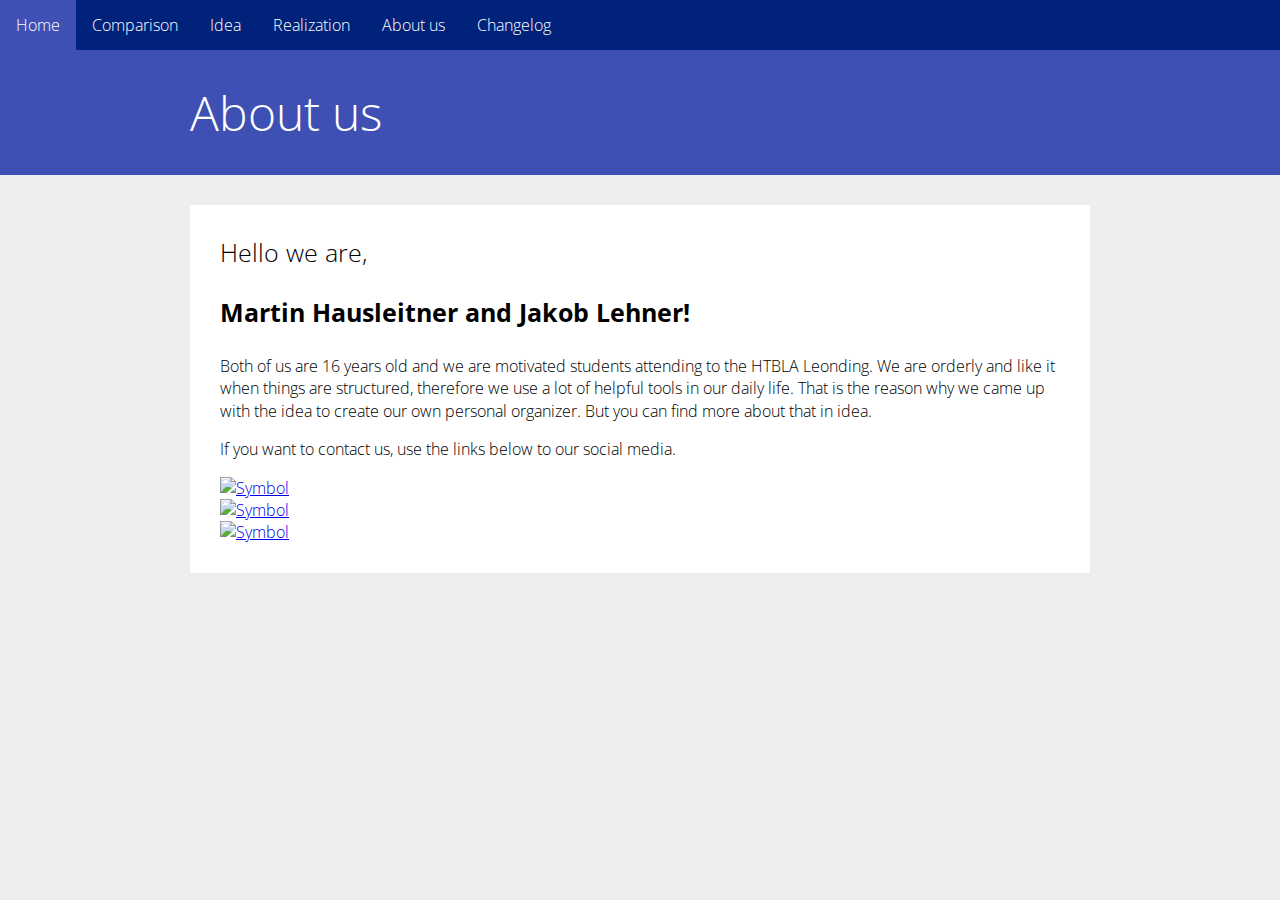
==== pages/About-us.html @ 56713f32 "Navigationbar" ====
<!DOCTYPE html>
<html lang="en" dir="ltr">

<head>
  <link rel="stylesheet" href="../css/style.css">
  <link rel="icon" href="../images/favicon.png" sizes="100x100">
  <meta charset="utf-8">
  <title>To-Do list comparison - About us</title>
</head>

<body>
  <ul class="menu">
    <li class="menu_button"><a href="index.html">Home</a></li>
    <li class="menu_button"><a href="pages/Comparison.html">Comparison</a></li>
    <li class="menu_button"><a href="pages/Idea.html">Idea</a></li>
    <li class="menu_button"><a href="pages/Realization.html">Realization</a></li>
    <li class="menu_button"><a href="pages/About-us.html">About us</a></li>
    <li class="menu_button"><a href="pages/Changelog.html">Changelog</a></li>
  </ul>
  <header class="header_other">
    <h1 class="h1_other">About us</h1>
  </header>
  <section>
    <article>
      <p id="hello_line">Hello we are,</p>
      <p id="creator_name">Martin Hausleitner and Jakob Lehner!</p>
      <p>Both of us are 16 years old and we are motivated students attending to the HTBLA Leonding.
        We are orderly and like it when things are structured,
        therefore we use a lot of helpful tools in our daily life.
        That is the reason why we came up with the idea to create our own personal organizer.
        But you can find more about that in idea. </p>
      <p>If you want to contact us, use the links below to our social media.</p>
      <ul id="social_media">
        <li><a class="sozial_media_icon" href="https://github.com/byJJ"><img src=../images/github.svg alt="Symbol" width="32" height="32"></a></li>
        <li><a class="sozial_media_icon" href="https://github.com/byJJ"><img src=../images/instagram.svg alt="Symbol" width="32" height="32"></a></li>
        <li><a class="sozial_media_icon" href="https://github.com/byJJ"><img src=../images/snapchat.svg alt="Symbol" width="32" height="32"></a></li>
      </ul>
    </article>
  </section>
</body>

</html>
---- css/style.css ----
@import url('https://fonts.googleapis.com/css?family=Open+Sans:300,400,600,700,800&display=swap');

body {
  font-family: 'Open Sans', sans-serif;
  margin: 0;
  background-color: #EEEEEE;
}

section {
  position: relative;
  margin: auto;
  max-width: 960px;
}

ul.menu {
  list-style-type: none;
  margin: 0;
  padding: 0;
  overflow: hidden;
  background-color: #00227b;
}

li.menu_button {
  float: left;
}

li.menu_button a {
  font-weight: 100;
  display: block;
  background-color: #00227b;
  color: white;
  text-align: center;
  padding: 14px 16px;
  text-decoration: none;
  transition: background-color .3s;
}

li.menu_button a:hover {
  background-color: #3f51b5;
  color: white;
}

header.header_other {
  margin-left: auto;
  margin-right: auto;
  background: #3f50b5;
  min-height: 70px;
}

header {
  margin-left: auto;
  margin-right: auto;
  background: #3f50b5;
  min-height: 1000px;
}

h1.h1_other {
  padding: 30px 20px 30px;
  margin: auto;
  max-width: 900px;
  font-weight: 300;
  font-size: 48px;
  color: white;
}

h1#h1_main {
  padding: 320px 10px;
  margin: auto;
  max-width: 600px;
  font-size: 100px;
  text-align: center;
  color: black;
  position: relative;
}

.parallax {
  background-image: url("../images/Wallpaper.png");
  /* Create the parallax scrolling effect */
  background-attachment: fixed;
  background-position: center;
  background-repeat: no-repeat;
  background-size: cover;
}

article {
  background-color: white;
  padding: 5px 30px 30px;
  margin: 30px;
  font-weight: 100;
}

h2 {
  font-weight: 100;
  font-size: 28px;
}

h3 {
  padding: 0;
  font-weight: bold;
  font-size: 21px;
}

p {
  line-height: 1.4;
}

button {
  padding: 12px 24px;
  border-width: 0;
  outline: none;
  border-radius: 2px;
  box-shadow: 0 1px 4px rgba(0, 0, 0, .6);
  background-color: #00227b;
  color: #ecf0f1;
  transition: background-color .3s;
}

button:hover, button:focus {
  background-color: #3f51b5;
  cursor: pointer;
  box-shadow: 0px 15px 25px -5px rgba(0, 0, 0, .6);
  transform: scale(1.03);
}

button:active {
  box-shadow: 0px 4px 8px rgba(0, 0, 0, .6);
  transform: scale(0.98);
}

table {
  border-collapse: collapse;
  border-spacing: 0;
  width: 100%;
  margin: 30px;
  border: 2px solid #ddd;
}

th, td {
  text-align: center;
  padding: 16px;
}

th:first-child, td:first-child {
  text-align: left;
}

tr:nth-child(even) {
  background-color: white
}

p#creator_name {
  font-weight: bold;
  font-size: 25px;
}

p#hello_line {
  font-size: 25px;
}

ul#social_media {
  background-color: white;
}

a.sozial_media_icon {
  background-color: white;
}
a.sozial_media_icon:hover, .sozial_media_icon:focus {
  cursor: pointer;
  transform: scale(1.10);
}
ul#social_media {
  list-style-type: none;
  margin: 0;
  padding: 0;
  overflow: hidden;
}

li#social_media {
  float: left;
}

li#social_media a {
  font-weight: 100;
  display: block;
  color: white;
  text-align: center;
  padding: 14px 16px;
  text-decoration: none;
  transition: background-color .3s;
}

td.bold_td {
  font-weight: bold;
}
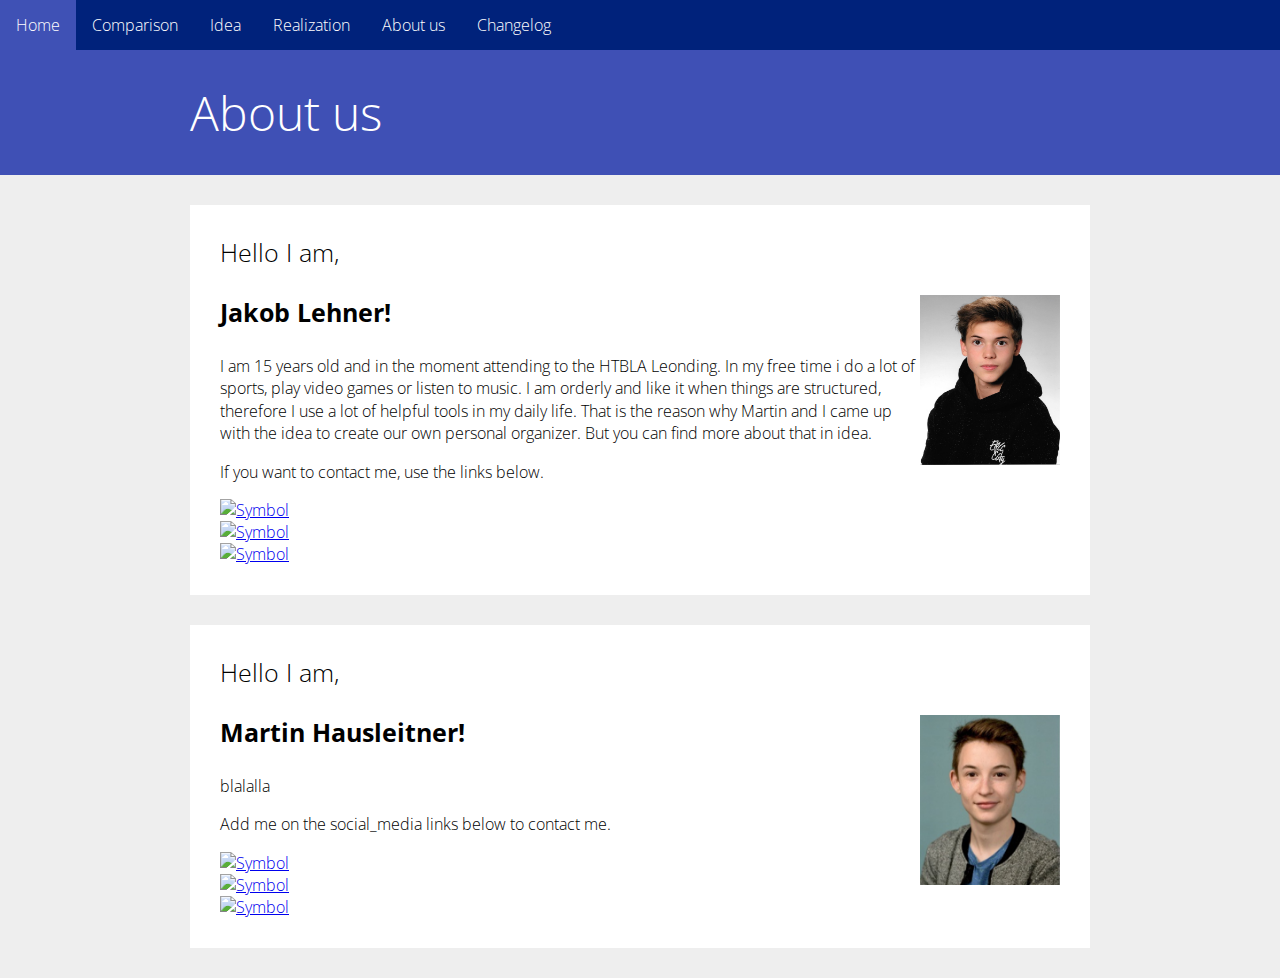
==== commit 9131c91f: "About us Jakob" ====
--- a/pages/About-us.html
+++ b/pages/About-us.html
@@ -10,30 +10,44 @@
 
 <body>
   <ul class="menu">
-    <li class="menu_button"><a href="index.html">Home</a></li>
-    <li class="menu_button"><a href="pages/Comparison.html">Comparison</a></li>
-    <li class="menu_button"><a href="pages/Idea.html">Idea</a></li>
-    <li class="menu_button"><a href="pages/Realization.html">Realization</a></li>
-    <li class="menu_button"><a href="pages/About-us.html">About us</a></li>
-    <li class="menu_button"><a href="pages/Changelog.html">Changelog</a></li>
+    <li class="menu_button"><a href="../index.html">Home</a></li>
+    <li class="menu_button"><a href="Comparison.html">Comparison</a></li>
+    <li class="menu_button"><a href="Idea.html">Idea</a></li>
+    <li class="menu_button"><a href="Realization.html">Realization</a></li>
+    <li class="menu_button"><a href="About-us.html">About us</a></li>
+    <li class="menu_button"><a href="Changelog.html">Changelog</a></li>
   </ul>
   <header class="header_other">
     <h1 class="h1_other">About us</h1>
   </header>
   <section>
     <article>
-      <p id="hello_line">Hello we are,</p>
-      <p id="creator_name">Martin Hausleitner and Jakob Lehner!</p>
-      <p>Both of us are 16 years old and we are motivated students attending to the HTBLA Leonding.
-        We are orderly and like it when things are structured,
-        therefore we use a lot of helpful tools in our daily life.
-        That is the reason why we came up with the idea to create our own personal organizer.
-        But you can find more about that in idea. </p>
-      <p>If you want to contact us, use the links below to our social media.</p>
+      <p id="hello_line">Hello I am,</p>
+      <img id="portrait" src="../images/jakob.png" alt="portrait" height="170" width="140">
+      <p id="creator_name">Jakob Lehner!</p>
+      <p>I am 15 years old and in the moment attending to the HTBLA Leonding.
+         In my free time i do a lot of sports, play video games or listen to music.
+         I am orderly and like it when things are structured,
+         therefore I use a lot of helpful tools in my daily life.
+         That is the reason why Martin and I came up with the idea to create our own personal organizer.
+         But you can find more about that in idea. </p>
+      <p>If you want to contact me, use the links below.</p>
       <ul id="social_media">
         <li><a class="sozial_media_icon" href="https://github.com/byJJ"><img src=../images/github.svg alt="Symbol" width="32" height="32"></a></li>
-        <li><a class="sozial_media_icon" href="https://github.com/byJJ"><img src=../images/instagram.svg alt="Symbol" width="32" height="32"></a></li>
-        <li><a class="sozial_media_icon" href="https://github.com/byJJ"><img src=../images/snapchat.svg alt="Symbol" width="32" height="32"></a></li>
+        <li><a class="sozial_media_icon" href="https://www.instagram.com/jj26304/"><img src=../images/instagram.svg alt="Symbol" width="32" height="32"></a></li>
+        <li><a class="sozial_media_icon" href="https://www.snapchat.com/add/by_jj"><img src=../images/snapchat.svg alt="Symbol" width="32" height="32"></a></li>
+      </ul>
+    </article>
+    <article>
+      <p id="hello_line">Hello I am,</p>
+      <img id="portrait" src="../images/Martin-Hausleitner.png" alt="portrait" height="170" width="140">
+      <p id="creator_name">Martin Hausleitner!</p>
+      <p> blalalla</p>
+      <p>Add me on the social_media links below to contact me.</p>
+      <ul id="social_media">
+        <li><a class="sozial_media_icon" href="https://github.com/Martin-Hausleitner"><img src=../images/github.svg alt="Symbol" width="32" height="32"></a></li>
+        <li><a class="sozial_media_icon" href="https://www.instagram.com/habnukainsta/"><img src=../images/instagram.svg alt="Symbol" width="32" height="32"></a></li>
+        <li><a class="sozial_media_icon" href="https://www.snapchat.com/add/snapmartiking"><img src=../images/snapchat.svg alt="Symbol" width="32" height="32"></a></li>
       </ul>
     </article>
   </section>
--- a/css/style.css
+++ b/css/style.css
@@ -192,3 +192,6 @@
 td.bold_td {
   font-weight: bold;
 }
+#portrait {
+  float: right;
+}
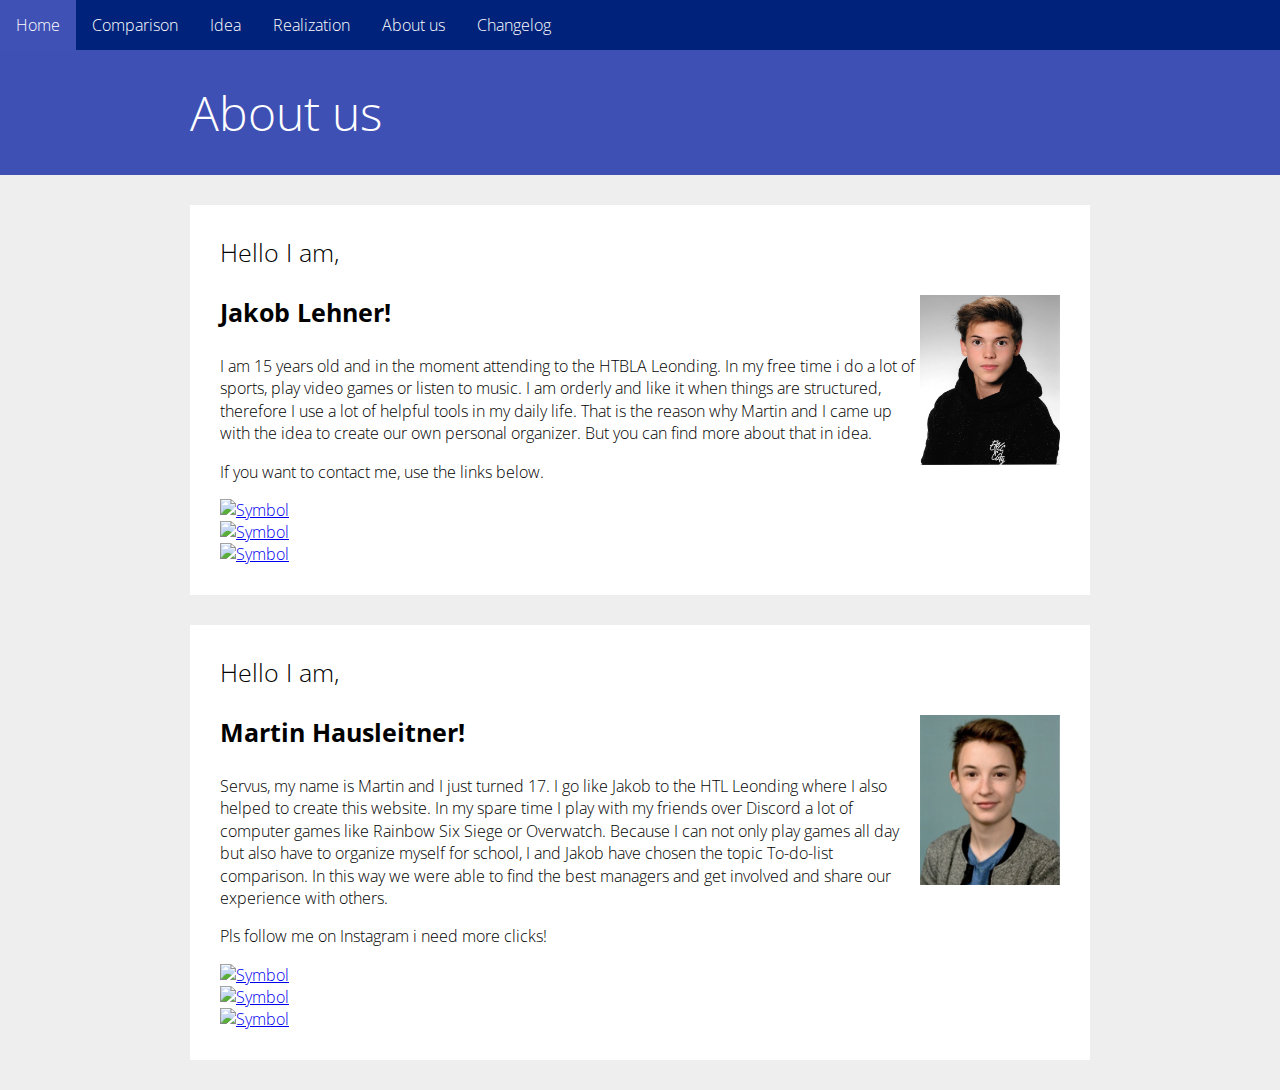
==== commit 0835dad6: "Add content to About us: Martin" ====
--- a/pages/About-us.html
+++ b/pages/About-us.html
@@ -26,11 +26,11 @@
       <img id="portrait" src="../images/jakob.png" alt="portrait" height="170" width="140">
       <p id="creator_name">Jakob Lehner!</p>
       <p>I am 15 years old and in the moment attending to the HTBLA Leonding.
-         In my free time i do a lot of sports, play video games or listen to music.
-         I am orderly and like it when things are structured,
-         therefore I use a lot of helpful tools in my daily life.
-         That is the reason why Martin and I came up with the idea to create our own personal organizer.
-         But you can find more about that in idea. </p>
+        In my free time i do a lot of sports, play video games or listen to music.
+        I am orderly and like it when things are structured,
+        therefore I use a lot of helpful tools in my daily life.
+        That is the reason why Martin and I came up with the idea to create our own personal organizer.
+        But you can find more about that in idea. </p>
       <p>If you want to contact me, use the links below.</p>
       <ul id="social_media">
         <li><a class="sozial_media_icon" href="https://github.com/byJJ"><img src=../images/github.svg alt="Symbol" width="32" height="32"></a></li>
@@ -42,8 +42,13 @@
       <p id="hello_line">Hello I am,</p>
       <img id="portrait" src="../images/Martin-Hausleitner.png" alt="portrait" height="170" width="140">
       <p id="creator_name">Martin Hausleitner!</p>
-      <p> blalalla</p>
-      <p>Add me on the social_media links below to contact me.</p>
+      <p> Servus, my name is Martin and I just turned 17.
+        I go like Jakob to the HTL Leonding where I also helped to create this website.
+        In my spare time I play with my friends over Discord a lot of computer games like Rainbow Six Siege or Overwatch.
+        Because I can not only play games all day but also have to organize myself for school, I and Jakob have chosen the topic To-do-list comparison.
+        In this way we were able to find the best managers and get involved and share our experience with others.
+      </p>
+      <p>Pls follow me on Instagram i need more clicks!</p>
       <ul id="social_media">
         <li><a class="sozial_media_icon" href="https://github.com/Martin-Hausleitner"><img src=../images/github.svg alt="Symbol" width="32" height="32"></a></li>
         <li><a class="sozial_media_icon" href="https://www.instagram.com/habnukainsta/"><img src=../images/instagram.svg alt="Symbol" width="32" height="32"></a></li>
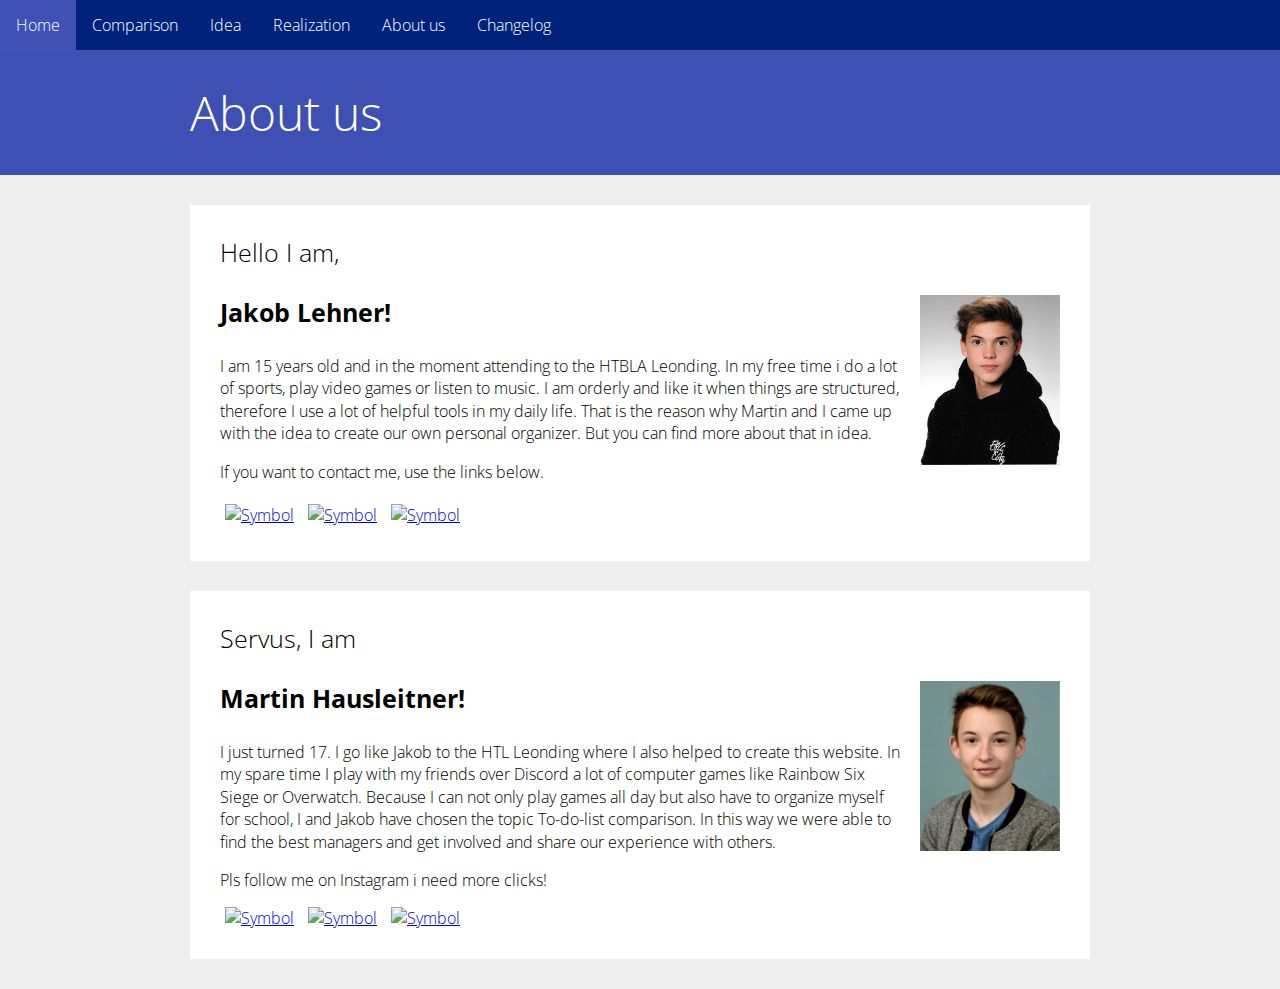
==== commit b4e04cec: "Correcting misktakes" ====
--- a/pages/About-us.html
+++ b/pages/About-us.html
@@ -22,9 +22,9 @@
   </header>
   <section>
     <article>
-      <p id="hello_line">Hello I am,</p>
-      <img id="portrait" src="../images/jakob.png" alt="portrait" height="170" width="140">
-      <p id="creator_name">Jakob Lehner!</p>
+      <p class="hello_line">Hello I am,</p>
+      <img class="portrait" src="../images/Jakob-Lehner.png" alt="portrait" height="170" width="140">
+      <p class="creator_name">Jakob Lehner!</p>
       <p>I am 15 years old and in the moment attending to the HTBLA Leonding.
         In my free time i do a lot of sports, play video games or listen to music.
         I am orderly and like it when things are structured,
@@ -32,28 +32,24 @@
         That is the reason why Martin and I came up with the idea to create our own personal organizer.
         But you can find more about that in idea. </p>
       <p>If you want to contact me, use the links below.</p>
-      <ul id="social_media">
-        <li><a class="sozial_media_icon" href="https://github.com/byJJ"><img src=../images/github.svg alt="Symbol" width="32" height="32"></a></li>
-        <li><a class="sozial_media_icon" href="https://www.instagram.com/jj26304/"><img src=../images/instagram.svg alt="Symbol" width="32" height="32"></a></li>
-        <li><a class="sozial_media_icon" href="https://www.snapchat.com/add/by_jj"><img src=../images/snapchat.svg alt="Symbol" width="32" height="32"></a></li>
-      </ul>
+      <a href="https://github.com/byJJ"><img class="social_media_icon" src=../images/github.svg alt="Symbol" width="32" height="32"></a>
+        <a href="https://www.instagram.com/jj26304/"><img class="social_media_icon" src=../images/instagram.svg alt="Symbol" width="32" height="32"></a>
+      <a href="https://www.snapchat.com/add/by_jj"><img class="social_media_icon" src=../images/snapchat.svg alt="Symbol" width="32" height="32"></a>
     </article>
     <article>
-      <p id="hello_line">Hello I am,</p>
-      <img id="portrait" src="../images/Martin-Hausleitner.png" alt="portrait" height="170" width="140">
-      <p id="creator_name">Martin Hausleitner!</p>
-      <p> Servus, my name is Martin and I just turned 17.
+      <p class="hello_line">Servus, I am</p>
+      <img class="portrait" src="../images/Martin-Hausleitner.png" alt="portrait" height="170" width="140">
+      <p class="creator_name">Martin Hausleitner!</p>
+      <p>I just turned 17.
         I go like Jakob to the HTL Leonding where I also helped to create this website.
         In my spare time I play with my friends over Discord a lot of computer games like Rainbow Six Siege or Overwatch.
         Because I can not only play games all day but also have to organize myself for school, I and Jakob have chosen the topic To-do-list comparison.
         In this way we were able to find the best managers and get involved and share our experience with others.
       </p>
       <p>Pls follow me on Instagram i need more clicks!</p>
-      <ul id="social_media">
-        <li><a class="sozial_media_icon" href="https://github.com/Martin-Hausleitner"><img src=../images/github.svg alt="Symbol" width="32" height="32"></a></li>
-        <li><a class="sozial_media_icon" href="https://www.instagram.com/habnukainsta/"><img src=../images/instagram.svg alt="Symbol" width="32" height="32"></a></li>
-        <li><a class="sozial_media_icon" href="https://www.snapchat.com/add/snapmartiking"><img src=../images/snapchat.svg alt="Symbol" width="32" height="32"></a></li>
-      </ul>
+      <a class="social_media_icon" href="https://github.com/Martin-Hausleitner"><img src=../images/github.svg alt="Symbol" width="32" height="32"></a>
+        <a class="social_media_icon" href="https://www.instagram.com/habnukainsta/"><img  src=../images/instagram.svg alt="Symbol" width="32" height="32"></a>
+        <a class="social_media_icon" href="https://www.snapchat.com/add/snapmartiking"><img  src=../images/snapchat.svg alt="Symbol" width="32" height="32"></a>
     </article>
   </section>
 </body>
--- a/css/style.css
+++ b/css/style.css
@@ -1,4 +1,8 @@
 @import url('https://fonts.googleapis.com/css?family=Open+Sans:300,400,600,700,800&display=swap');
+
+html {
+  scroll-behavior: smooth;
+}
 
 body {
   font-family: 'Open Sans', sans-serif;
@@ -64,9 +68,10 @@
 }
 
 h1#h1_main {
-  padding: 320px 10px;
+  padding-top: 280px;
   margin: auto;
   max-width: 600px;
+  max-height: 100%;
   font-size: 100px;
   text-align: center;
   color: black;
@@ -148,50 +153,34 @@
   background-color: white
 }
 
-p#creator_name {
+p.creator_name {
   font-weight: bold;
   font-size: 25px;
 }
 
-p#hello_line {
+p.hello_line {
   font-size: 25px;
-}
-
-ul#social_media {
-  background-color: white;
-}
-
-a.sozial_media_icon {
-  background-color: white;
-}
-a.sozial_media_icon:hover, .sozial_media_icon:focus {
-  cursor: pointer;
-  transform: scale(1.10);
-}
-ul#social_media {
-  list-style-type: none;
-  margin: 0;
-  padding: 0;
-  overflow: hidden;
-}
-
-li#social_media {
-  float: left;
-}
-
-li#social_media a {
-  font-weight: 100;
-  display: block;
-  color: white;
-  text-align: center;
-  padding: 14px 16px;
-  text-decoration: none;
-  transition: background-color .3s;
 }
 
 td.bold_td {
   font-weight: bold;
 }
-#portrait {
+
+.portrait {
   float: right;
+  padding-left: 20px;
+  padding-bottom: 20px;
 }
+
+.social_media_icon {
+  padding: 5px;
+}
+
+.social_media_icon:hover, .social_media_icon:focus {
+  transform: scale(1.5);
+  transition: all .3s;
+}
+
+.social_media_icon:active {
+  transform: scale(1.20);
+}
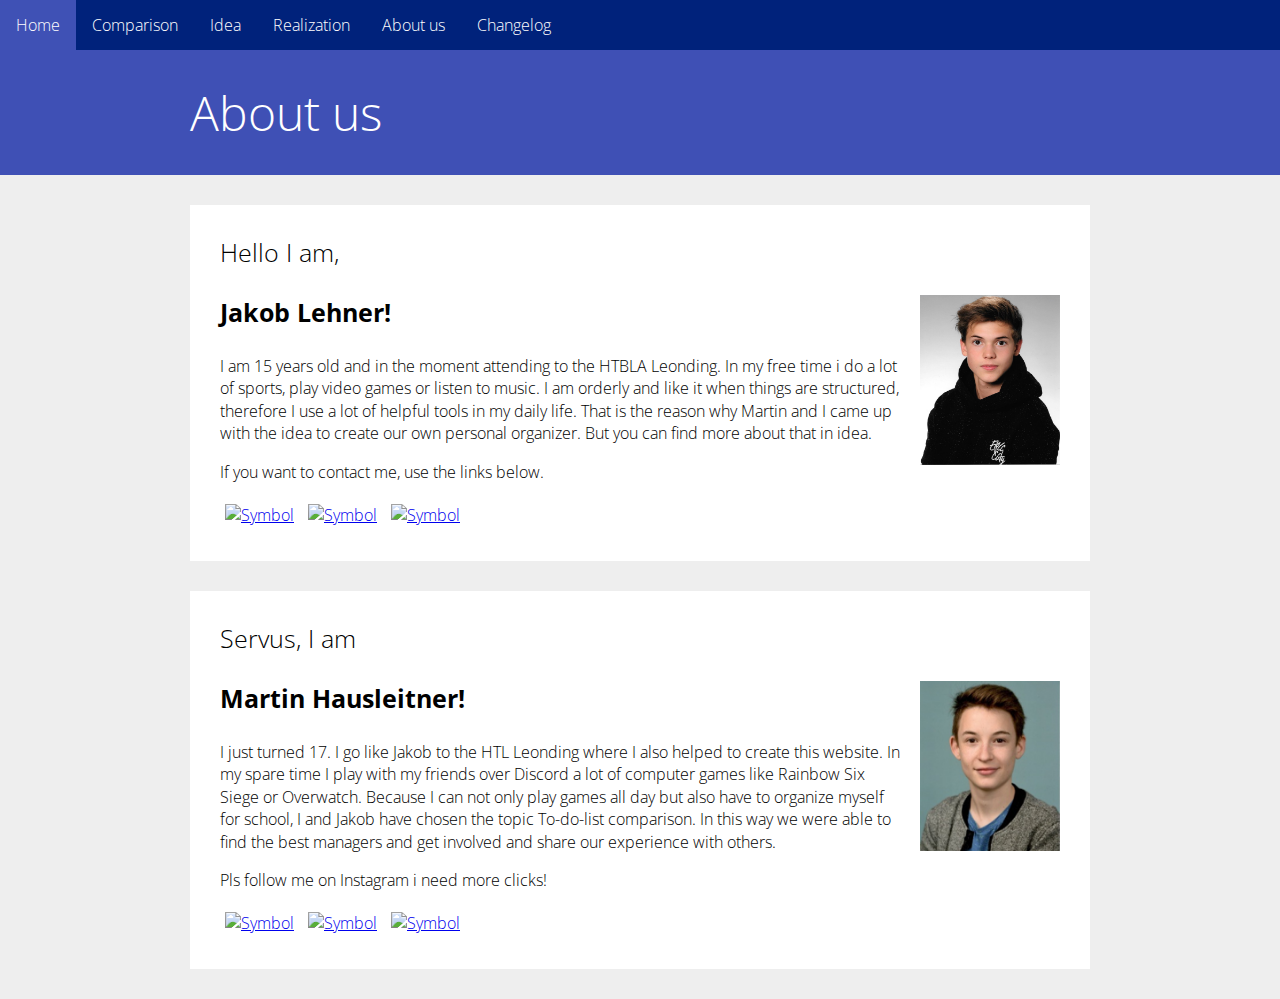
==== commit 3a6c2342: "update Changelog" ====
--- a/pages/About-us.html
+++ b/pages/About-us.html
@@ -33,7 +33,7 @@
         But you can find more about that in idea. </p>
       <p>If you want to contact me, use the links below.</p>
       <a href="https://github.com/byJJ"><img class="social_media_icon" src=../images/github.svg alt="Symbol" width="32" height="32"></a>
-        <a href="https://www.instagram.com/jj26304/"><img class="social_media_icon" src=../images/instagram.svg alt="Symbol" width="32" height="32"></a>
+      <a href="https://www.instagram.com/jj26304/"><img class="social_media_icon" src=../images/instagram.svg alt="Symbol" width="32" height="32"></a>
       <a href="https://www.snapchat.com/add/by_jj"><img class="social_media_icon" src=../images/snapchat.svg alt="Symbol" width="32" height="32"></a>
     </article>
     <article>
@@ -47,9 +47,9 @@
         In this way we were able to find the best managers and get involved and share our experience with others.
       </p>
       <p>Pls follow me on Instagram i need more clicks!</p>
-      <a class="social_media_icon" href="https://github.com/Martin-Hausleitner"><img src=../images/github.svg alt="Symbol" width="32" height="32"></a>
-        <a class="social_media_icon" href="https://www.instagram.com/habnukainsta/"><img  src=../images/instagram.svg alt="Symbol" width="32" height="32"></a>
-        <a class="social_media_icon" href="https://www.snapchat.com/add/snapmartiking"><img  src=../images/snapchat.svg alt="Symbol" width="32" height="32"></a>
+      <a href="https://github.com/Martin-Hausleitner"><img class="social_media_icon" src=../images/github.svg alt="Symbol" width="32" height="32"></a>
+      <a href="https://www.instagram.com/habnukainsta/"><img class="social_media_icon"  src=../images/instagram.svg alt="Symbol" width="32" height="32"></a>
+      <a href="https://www.snapchat.com/add/snapmartiking"><img class="social_media_icon" src=../images/snapchat.svg alt="Symbol" width="32" height="32"></a>
     </article>
   </section>
 </body>
--- a/css/style.css
+++ b/css/style.css
@@ -172,15 +172,15 @@
   padding-bottom: 20px;
 }
 
-.social_media_icon {
+a .social_media_icon {
   padding: 5px;
 }
 
-.social_media_icon:hover, .social_media_icon:focus {
+a .social_media_icon:hover, .social_media_icon:focus {
   transform: scale(1.5);
   transition: all .3s;
 }
 
-.social_media_icon:active {
+a .social_media_icon:active {
   transform: scale(1.20);
 }
